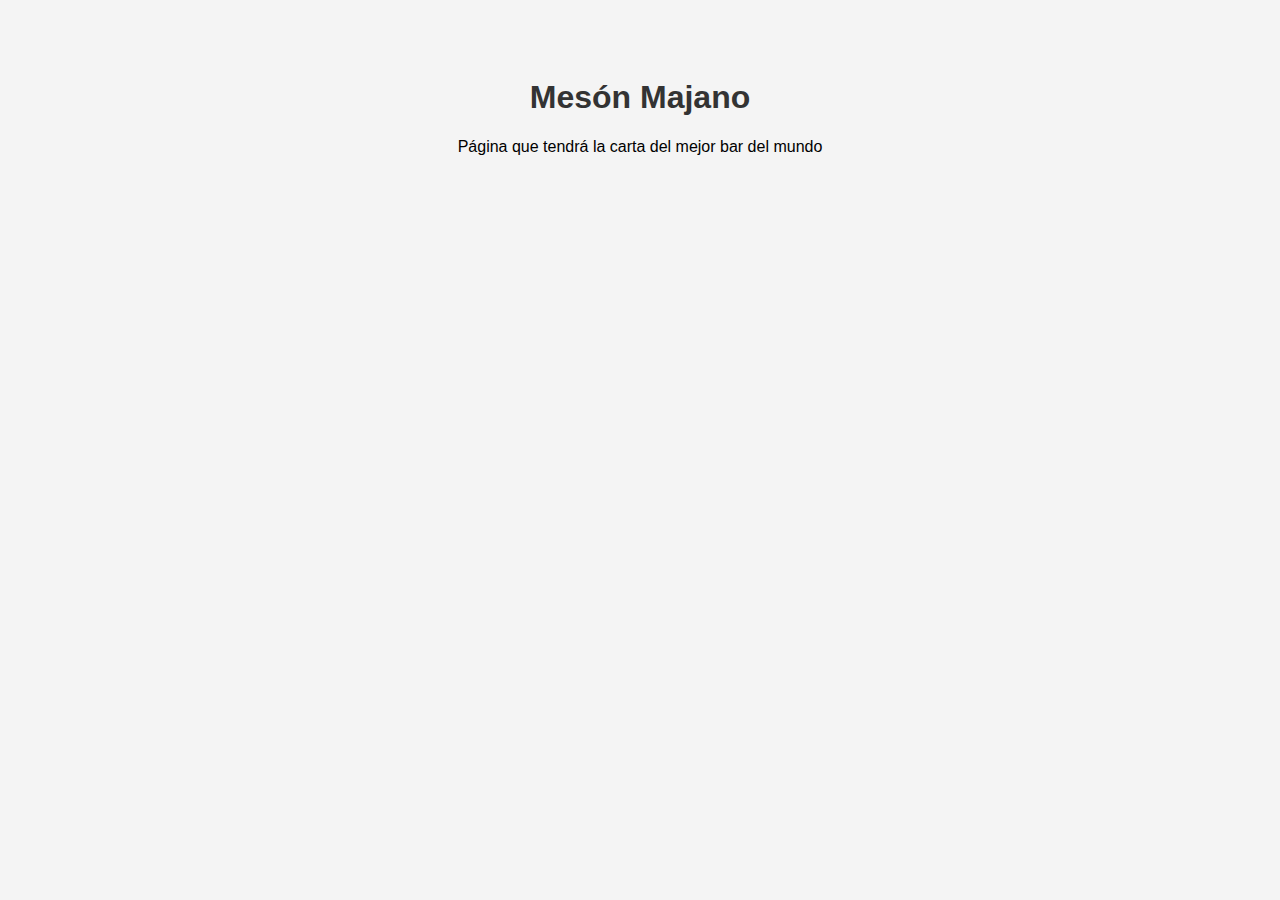
==== index.html @ a54485a3 "Create css file" ====
<!DOCTYPE html>
<html lang="es">
    <head>
        <meta charset="UTF-8">
        <meta name="viewport" content="width=device-width, initial-scale=1.0">
        <title>Carta Mesón Majano</title>
        <link rel="stylesheet" href="index.css">
    </head>
<body>
    <h1>Mesón Majano</h1>
    <p>Página que tendrá la carta del mejor bar del mundo</p>
</body>
</html>
---- index.css ----
body {
    font-family: Arial, sans-serif;
    text-align: center;
    padding: 50px;
    background-color: #f4f4f4;
}

h1 {
    color: #333;
}
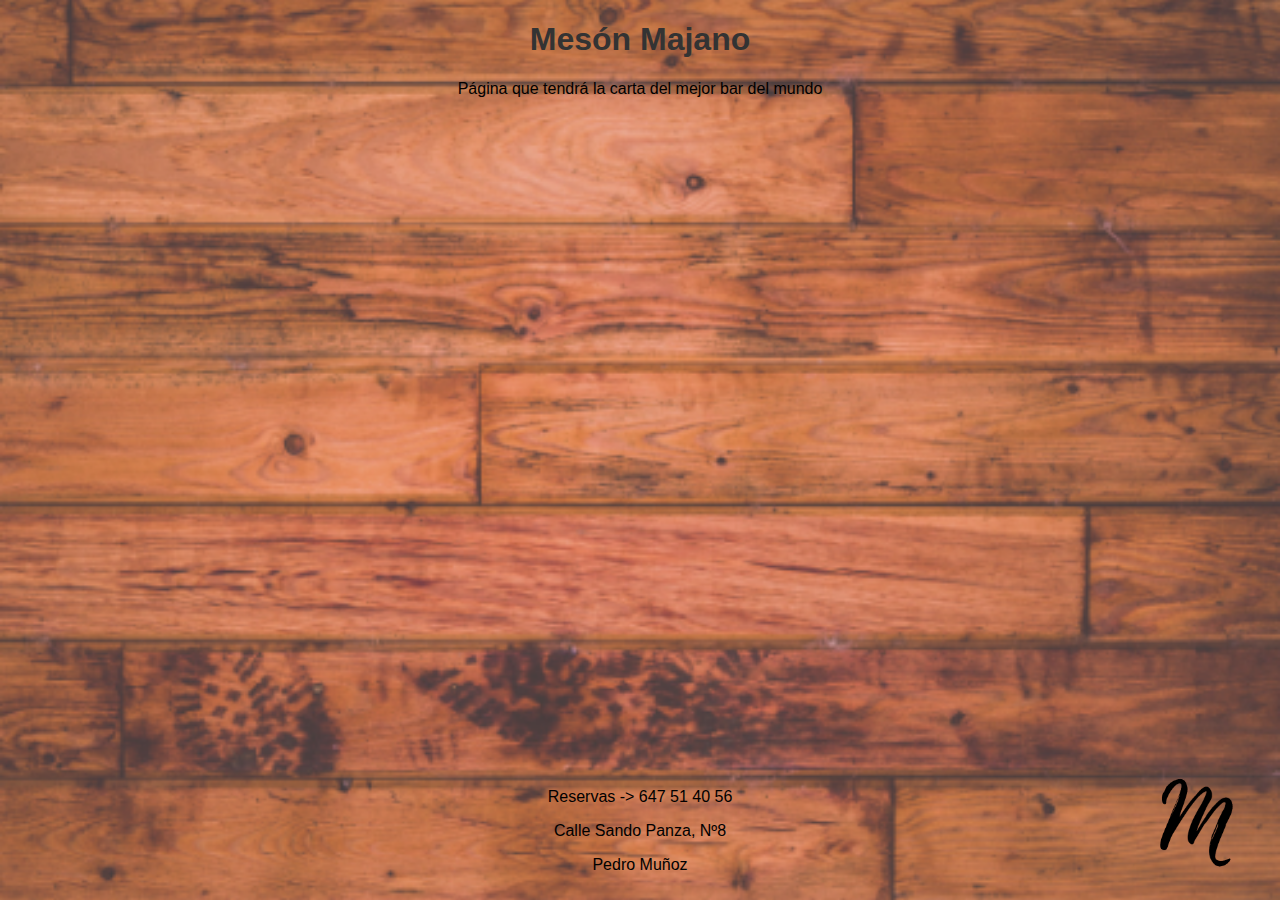
==== commit 819800c0: "Add footer" ====
--- a/index.html
+++ b/index.html
@@ -6,8 +6,16 @@
         <title>Carta Mesón Majano</title>
         <link rel="stylesheet" href="index.css">
     </head>
-<body>
-    <h1>Mesón Majano</h1>
-    <p>Página que tendrá la carta del mejor bar del mundo</p>
-</body>
+    <body>
+        <div class="main-content">
+            <h1>Mesón Majano</h1>
+            <p>Página que tendrá la carta del mejor bar del mundo</p>
+        </div>
+    </body>
+    <footer>
+        <p>Reservas -> 647 51 40 56</p>
+        <p>Calle Sando Panza, Nº8</p>
+        <p>Pedro Muñoz</p>
+        <img class="logoLetra" src="resources\letraMajano.png" alt="Logo Majano">
+    </footer>
 </html>
--- a/index.css
+++ b/index.css
@@ -1,10 +1,39 @@
+html, body {
+    height: 100%;
+    margin: 0;
+}
+
+.main-content {
+    flex: 1;
+}
+
 body {
-    font-family: Arial, sans-serif;
+    font-family: Verdana, Geneva, Tahoma, sans-serif;
     text-align: center;
-    padding: 50px;
-    background-color: #f4f4f4;
+    background-image: url('resources/fondoMajano.png');
+    background-size: cover;
+    background-position: center;
+    background-repeat: no-repeat;
+    display: flex;
+    flex-direction: column;
 }
 
 h1 {
     color: #333;
 }
+
+footer {
+    color: black;
+    padding: 10px;
+    text-align: center;
+    margin-top: auto;
+    position: relative;
+}
+
+footer .logoLetra {
+    position: absolute;
+    bottom: 0px;
+    right: 0px;
+    width: 13%;
+    height: auto;
+}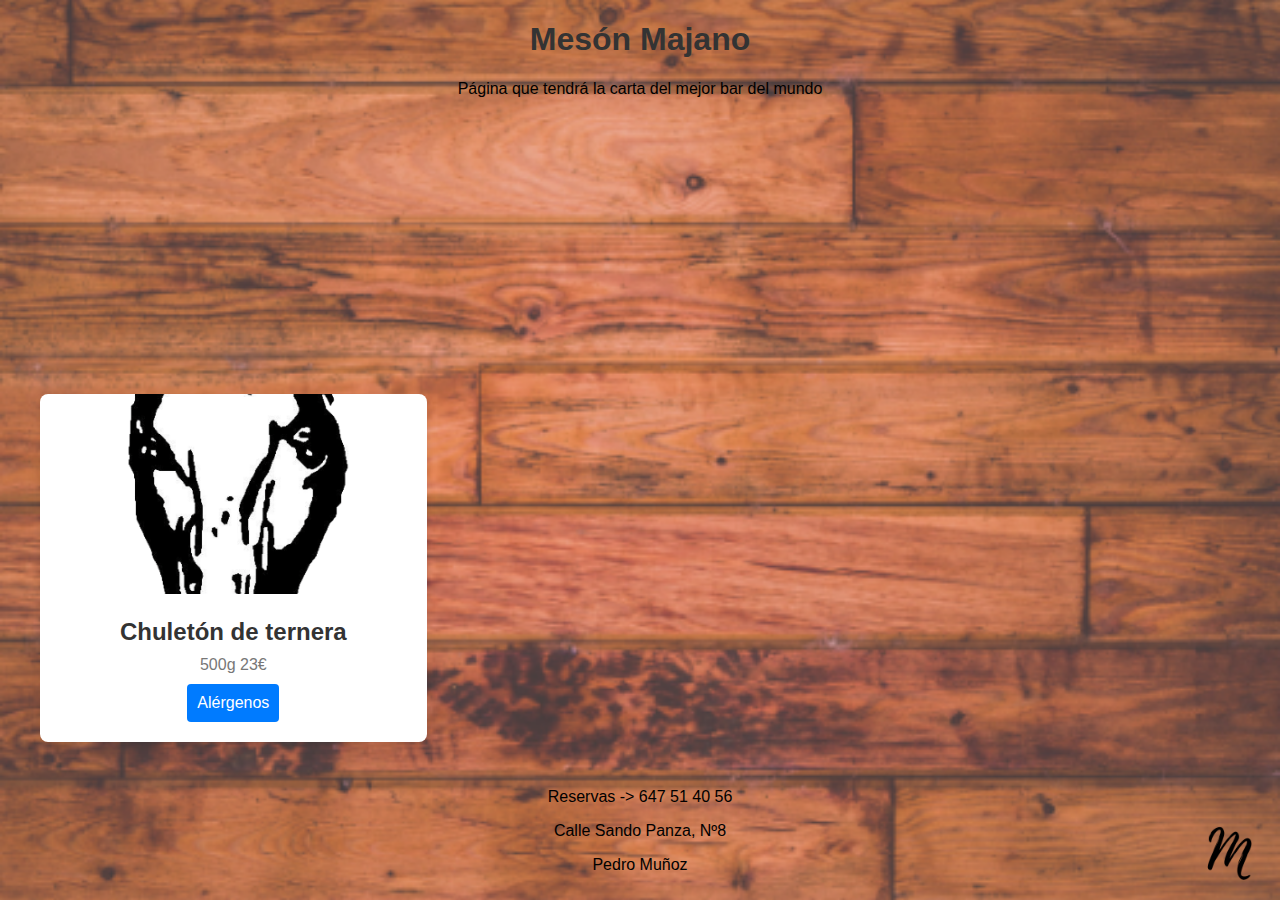
==== commit fafdc0e3: "Add card content" ====
--- a/index.html
+++ b/index.html
@@ -11,11 +11,24 @@
             <h1>Mesón Majano</h1>
             <p>Página que tendrá la carta del mejor bar del mundo</p>
         </div>
+        <div class="card-container">
+            <div class="card">
+                <img src="resources/mulaMajano.png" alt="Imagen 1" class="card-img">
+                <div class="card-content">
+                    <h3>Chuletón de ternera</h3>
+                    <p>500g 23€</p>
+                    <button class="card-btn" onclick="verAlergenos(1)">Alérgenos</button>
+                </div>
+            </div>
+        </div>
+
+        <footer>
+            <p>Reservas -> 647 51 40 56</p>
+            <p>Calle Sando Panza, Nº8</p>
+            <p>Pedro Muñoz</p>
+            <img class="logoLetra" src="resources/letraMajano.png" alt="Logo Majano">
+        </footer>
+
+        <script src="index.js"></script>
     </body>
-    <footer>
-        <p>Reservas -> 647 51 40 56</p>
-        <p>Calle Sando Panza, Nº8</p>
-        <p>Pedro Muñoz</p>
-        <img class="logoLetra" src="resources\letraMajano.png" alt="Logo Majano">
-    </footer>
 </html>
--- a/index.css
+++ b/index.css
@@ -22,6 +22,65 @@
     color: #333;
 }
 
+.card-container {
+    display: grid;
+    grid-template-columns: repeat(auto-fill, minmax(300px, 1fr));
+    gap: 20px;
+    padding: 20px;
+    width: 100%;
+    max-width: 1200px;
+    margin: 0 auto;
+}
+
+.card {
+    background-color: white;
+    border-radius: 8px;
+    box-shadow: 0 4px 8px rgba(0, 0, 0, 0.1);
+    overflow: hidden;
+    transition: transform 0.3s ease;
+}
+
+.card-img {
+    width: 100%;
+    height: 200px;
+    object-fit: cover;
+}
+
+.card-content {
+    padding: 20px;
+}
+
+.card-content h3 {
+    margin: 0;
+    font-size: 1.5em;
+    color: #333;
+}
+
+.card-content p {
+    font-size: 1em;
+    color: #777;
+    margin: 10px 0;
+}
+
+.card-btn {
+    background-color: #007BFF;
+    color: white;
+    padding: 10px;
+    border: none;
+    border-radius: 4px;
+    cursor: pointer;
+    font-size: 1em;
+    transition: background-color 0.3s;
+}
+
+.card-btn:hover {
+    background-color: #0056b3;
+}
+
+.card:hover {
+    transform: translateY(-10px);
+}
+
 footer {
     color: black;
     padding: 10px;
@@ -34,6 +93,6 @@
     position: absolute;
     bottom: 0px;
     right: 0px;
-    width: 13%;
+    width: 100px;
     height: auto;
 }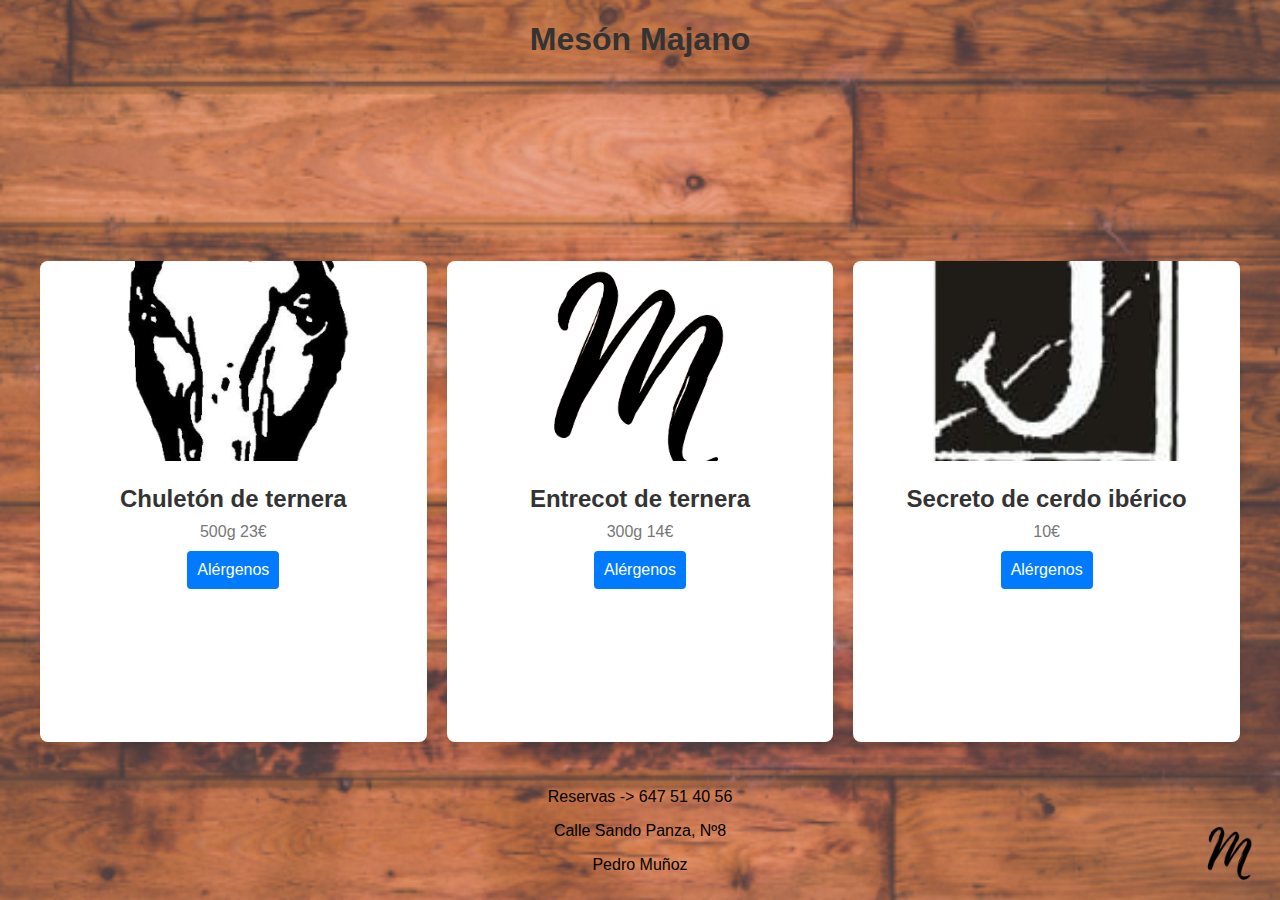
==== commit 852e2c67: "Test card mode" ====
--- a/index.html
+++ b/index.html
@@ -9,7 +9,6 @@
     <body>
         <div class="main-content">
             <h1>Mesón Majano</h1>
-            <p>Página que tendrá la carta del mejor bar del mundo</p>
         </div>
         <div class="card-container">
             <div class="card">
@@ -20,15 +19,29 @@
                     <button class="card-btn" onclick="verAlergenos(1)">Alérgenos</button>
                 </div>
             </div>
+            <div class="card">
+                <img src="resources/letraMajano.png" alt="Imagen 1" class="card-img">
+                <div class="card-content">
+                    <h3>Entrecot de ternera</h3>
+                    <p>300g 14€</p>
+                    <button class="card-btn" onclick="verAlergenos(2)">Alérgenos</button>
+                </div>
+            </div>
+            <div class="card">
+                <img src="resources/letrasMajano.png" alt="Imagen 1" class="card-img">
+                <div class="card-content">
+                    <h3>Secreto de cerdo ibérico</h3>
+                    <p>10€</p>
+                    <button class="card-btn" onclick="verAlergenos(3)">Alérgenos</button>
+                </div>
+            </div>
         </div>
-
         <footer>
             <p>Reservas -> 647 51 40 56</p>
             <p>Calle Sando Panza, Nº8</p>
             <p>Pedro Muñoz</p>
             <img class="logoLetra" src="resources/letraMajano.png" alt="Logo Majano">
         </footer>
-
         <script src="index.js"></script>
     </body>
 </html>
--- a/index.css
+++ b/index.css
@@ -30,6 +30,7 @@
     width: 100%;
     max-width: 1200px;
     margin: 0 auto;
+    flex: 2;
 }
 
 .card {
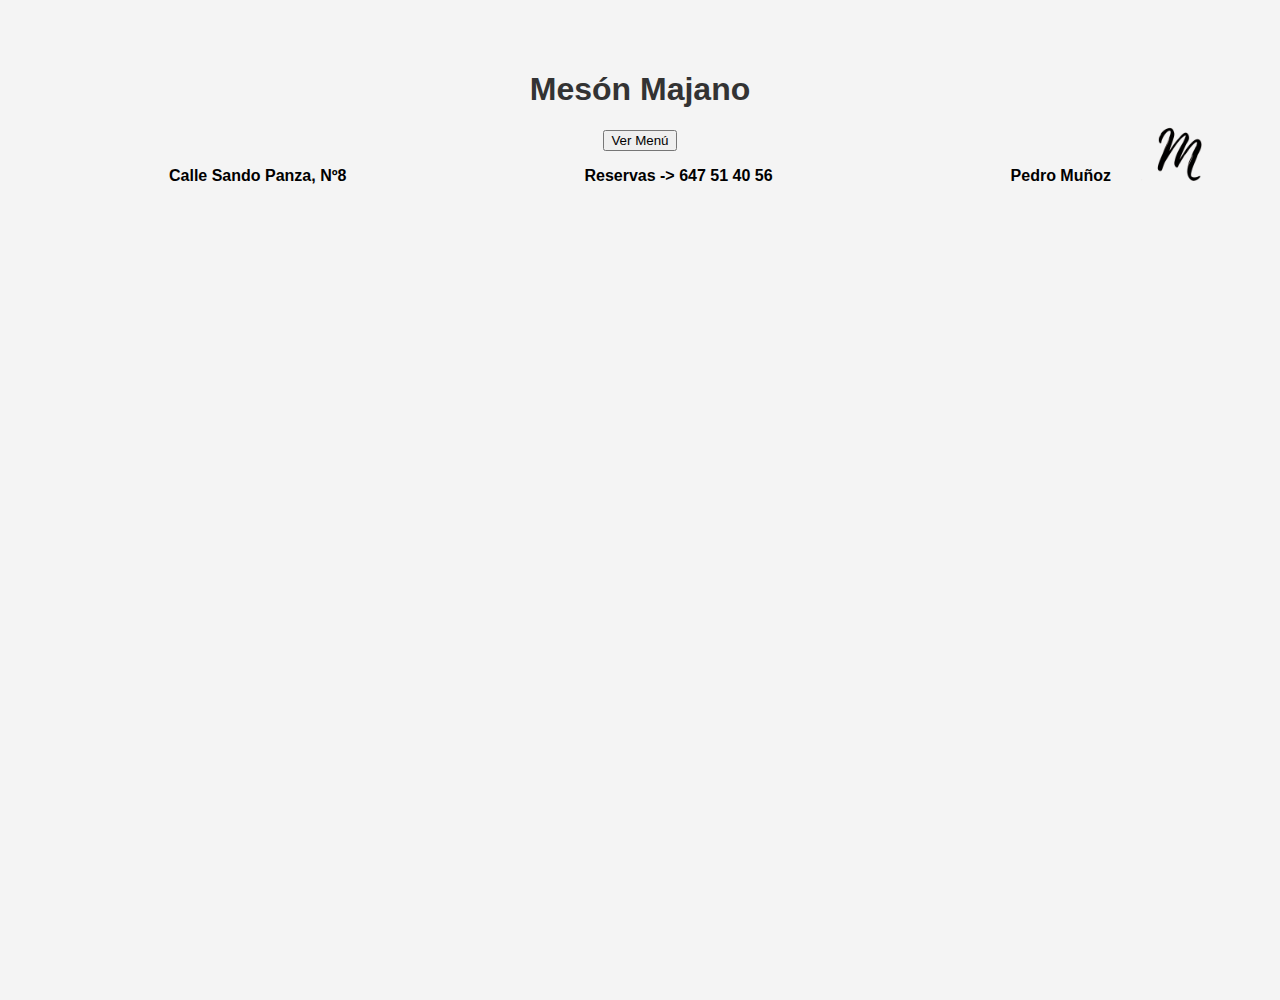
==== commit cc240d17: "Plantilla base 1" ====
--- a/index.html
+++ b/index.html
@@ -10,35 +10,10 @@
         <div class="main-content">
             <h1>Mesón Majano</h1>
         </div>
-        <div class="card-container">
-            <div class="card">
-                <img src="resources/mulaMajano.png" alt="Imagen 1" class="card-img">
-                <div class="card-content">
-                    <h3>Chuletón de ternera</h3>
-                    <p>500g 23€</p>
-                    <button class="card-btn" onclick="verAlergenos(1)">Alérgenos</button>
-                </div>
-            </div>
-            <div class="card">
-                <img src="resources/letraMajano.png" alt="Imagen 1" class="card-img">
-                <div class="card-content">
-                    <h3>Entrecot de ternera</h3>
-                    <p>300g 14€</p>
-                    <button class="card-btn" onclick="verAlergenos(2)">Alérgenos</button>
-                </div>
-            </div>
-            <div class="card">
-                <img src="resources/letrasMajano.png" alt="Imagen 1" class="card-img">
-                <div class="card-content">
-                    <h3>Secreto de cerdo ibérico</h3>
-                    <p>10€</p>
-                    <button class="card-btn" onclick="verAlergenos(3)">Alérgenos</button>
-                </div>
-            </div>
-        </div>
+        <button onclick="cargarMenu()">Ver Menú</button>
         <footer>
+            <p>Calle Sando Panza, Nº8</p>
             <p>Reservas -> 647 51 40 56</p>
-            <p>Calle Sando Panza, Nº8</p>
             <p>Pedro Muñoz</p>
             <img class="logoLetra" src="resources/letraMajano.png" alt="Logo Majano">
         </footer>
--- a/index.css
+++ b/index.css
@@ -1,6 +1,7 @@
 html, body {
     height: 100%;
     margin: 0;
+    font-family: Verdana, Geneva, Tahoma, sans-serif;
 }
 
 .main-content {
@@ -8,86 +9,22 @@
 }
 
 body {
-    font-family: Verdana, Geneva, Tahoma, sans-serif;
     text-align: center;
-    background-image: url('resources/fondoMajano.png');
-    background-size: cover;
-    background-position: center;
-    background-repeat: no-repeat;
-    display: flex;
-    flex-direction: column;
+    padding: 50px;
+    background-color: #f4f4f4;
 }
 
 h1 {
     color: #333;
 }
 
-.card-container {
-    display: grid;
-    grid-template-columns: repeat(auto-fill, minmax(300px, 1fr));
-    gap: 20px;
-    padding: 20px;
-    width: 100%;
-    max-width: 1200px;
-    margin: 0 auto;
-    flex: 2;
-}
-
-.card {
-    background-color: white;
-    border-radius: 8px;
-    box-shadow: 0 4px 8px rgba(0, 0, 0, 0.1);
-    overflow: hidden;
-    transition: transform 0.3s ease;
-}
-
-.card-img {
-    width: 100%;
-    height: 200px;
-    object-fit: cover;
-}
-
-.card-content {
-    padding: 20px;
-}
-
-.card-content h3 {
-    margin: 0;
-    font-size: 1.5em;
-    color: #333;
-}
-
-.card-content p {
-    font-size: 1em;
-    color: #777;
-    margin: 10px 0;
-}
-
-.card-btn {
-    background-color: #007BFF;
-    color: white;
-    padding: 10px;
-    border: none;
-    border-radius: 4px;
-    cursor: pointer;
-    font-size: 1em;
-    transition: background-color 0.3s;
-}
-
-.card-btn:hover {
-    background-color: #0056b3;
-}
-
-.card:hover {
-    transform: translateY(-10px);
-}
-
 footer {
+    display: flex;
     color: black;
-    padding: 10px;
-    text-align: center;
+    font-weight: bold;
     margin-top: auto;
     position: relative;
+    justify-content: space-around;
 }
 
 footer .logoLetra {
@@ -96,4 +33,4 @@
     right: 0px;
     width: 100px;
     height: auto;
-}+}
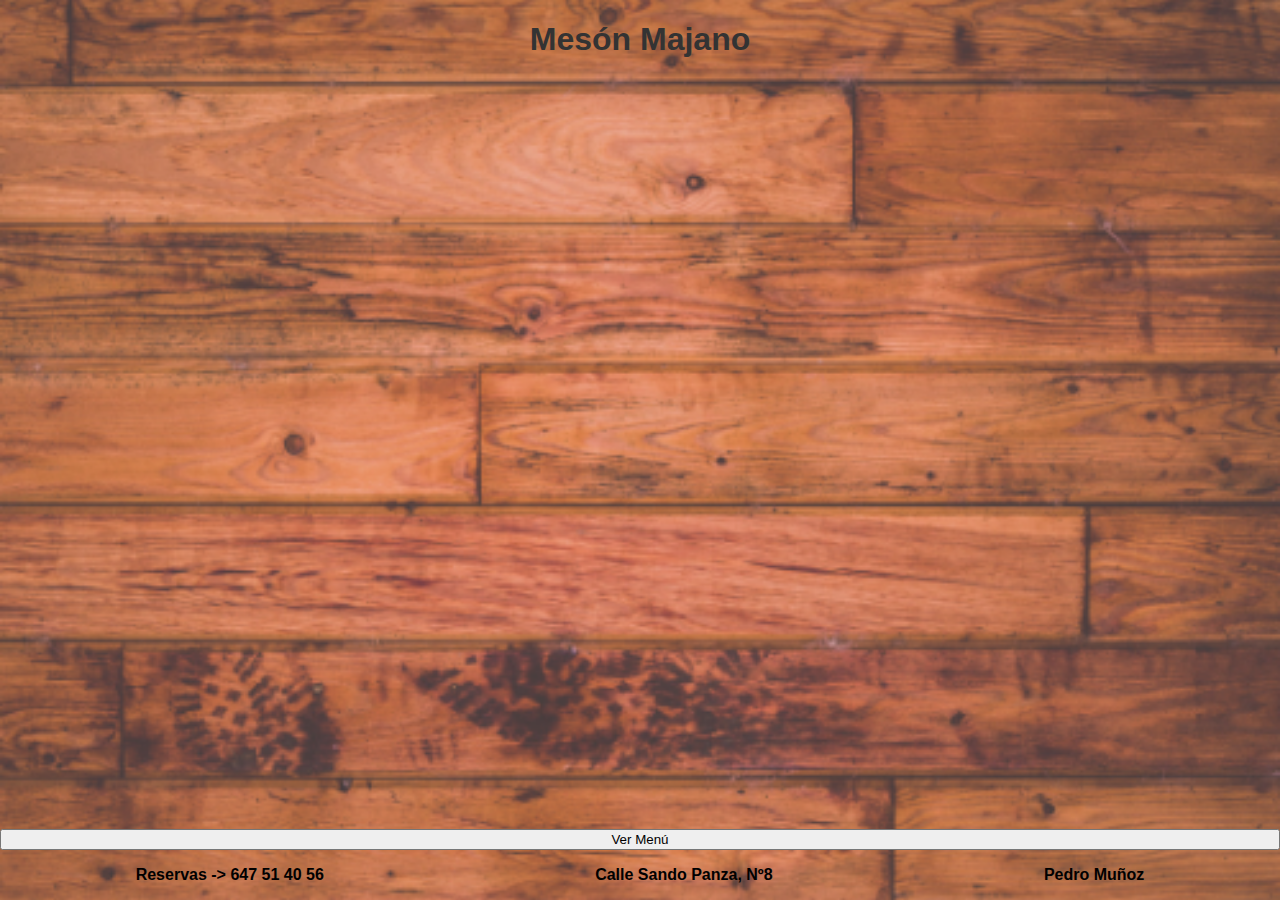
==== commit f7cf861e: "Create one footer for all web" ====
--- a/index.html
+++ b/index.html
@@ -11,12 +11,8 @@
             <h1>Mesón Majano</h1>
         </div>
         <button onclick="cargarMenu()">Ver Menú</button>
-        <footer>
-            <p>Calle Sando Panza, Nº8</p>
-            <p>Reservas -> 647 51 40 56</p>
-            <p>Pedro Muñoz</p>
-            <img class="logoLetra" src="resources/letraMajano.png" alt="Logo Majano">
-        </footer>
+        <div id="footer-container"></div>
         <script src="index.js"></script>
+        <script src="footer/footer.js"></script>
     </body>
 </html>
--- a/index.css
+++ b/index.css
@@ -10,8 +10,12 @@
 
 body {
     text-align: center;
-    padding: 50px;
-    background-color: #f4f4f4;
+    background-image: url('resources/fondoMajano.png');
+    background-size: cover;
+    background-position: center;
+    background-repeat: no-repeat;
+    display: flex;
+    flex-direction: column;
 }
 
 h1 {
@@ -26,11 +30,3 @@
     position: relative;
     justify-content: space-around;
 }
-
-footer .logoLetra {
-    position: absolute;
-    bottom: 0px;
-    right: 0px;
-    width: 100px;
-    height: auto;
-}
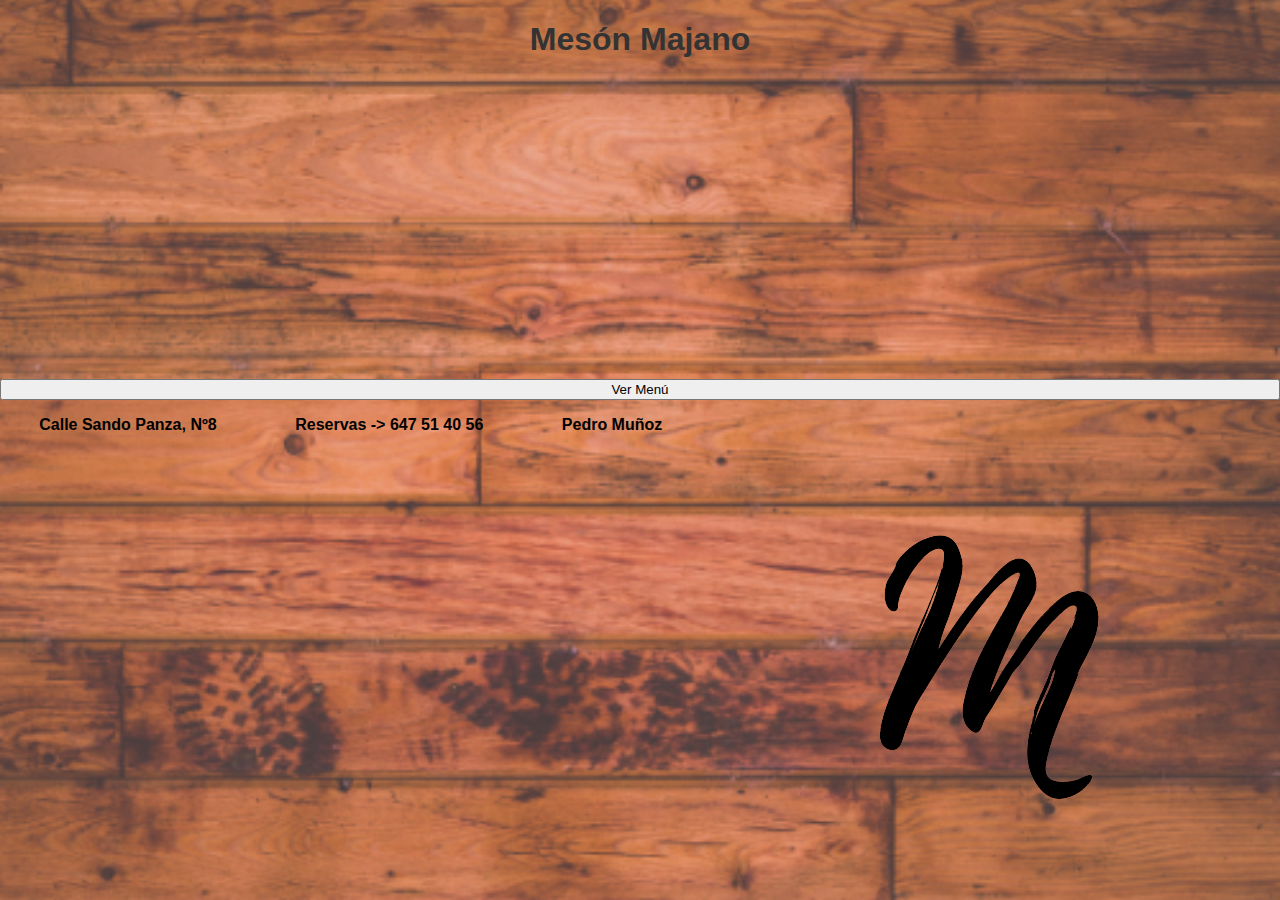
==== commit b61b0da0: "Css clean" ====
--- a/index.html
+++ b/index.html
@@ -5,14 +5,19 @@
         <meta name="viewport" content="width=device-width, initial-scale=1.0">
         <title>Carta Mesón Majano</title>
         <link rel="stylesheet" href="index.css">
+        <link rel="stylesheet" href="../footer/footer.css">
     </head>
     <body>
         <div class="main-content">
             <h1>Mesón Majano</h1>
         </div>
         <button onclick="cargarMenu()">Ver Menú</button>
-        <div id="footer-container"></div>
+        <footer>
+            <p>Calle Sando Panza, Nº8</p>
+            <p>Reservas -> 647 51 40 56</p>
+            <p>Pedro Muñoz</p>
+            <img class="logoLetra" src="resources/letraMajano.png" alt="Logo Majano">
+        </footer>
         <script src="index.js"></script>
-        <script src="footer/footer.js"></script>
     </body>
 </html>
--- a/index.css
+++ b/index.css
@@ -21,12 +21,3 @@
 h1 {
     color: #333;
 }
-
-footer {
-    display: flex;
-    color: black;
-    font-weight: bold;
-    margin-top: auto;
-    position: relative;
-    justify-content: space-around;
-}
--- a/footer/footer.css
+++ b/footer/footer.css
@@ -0,0 +1,8 @@
+footer {
+    display: flex;
+    color: black;
+    font-weight: bold;
+    margin-top: auto;
+    position: relative;
+    justify-content: space-around;
+}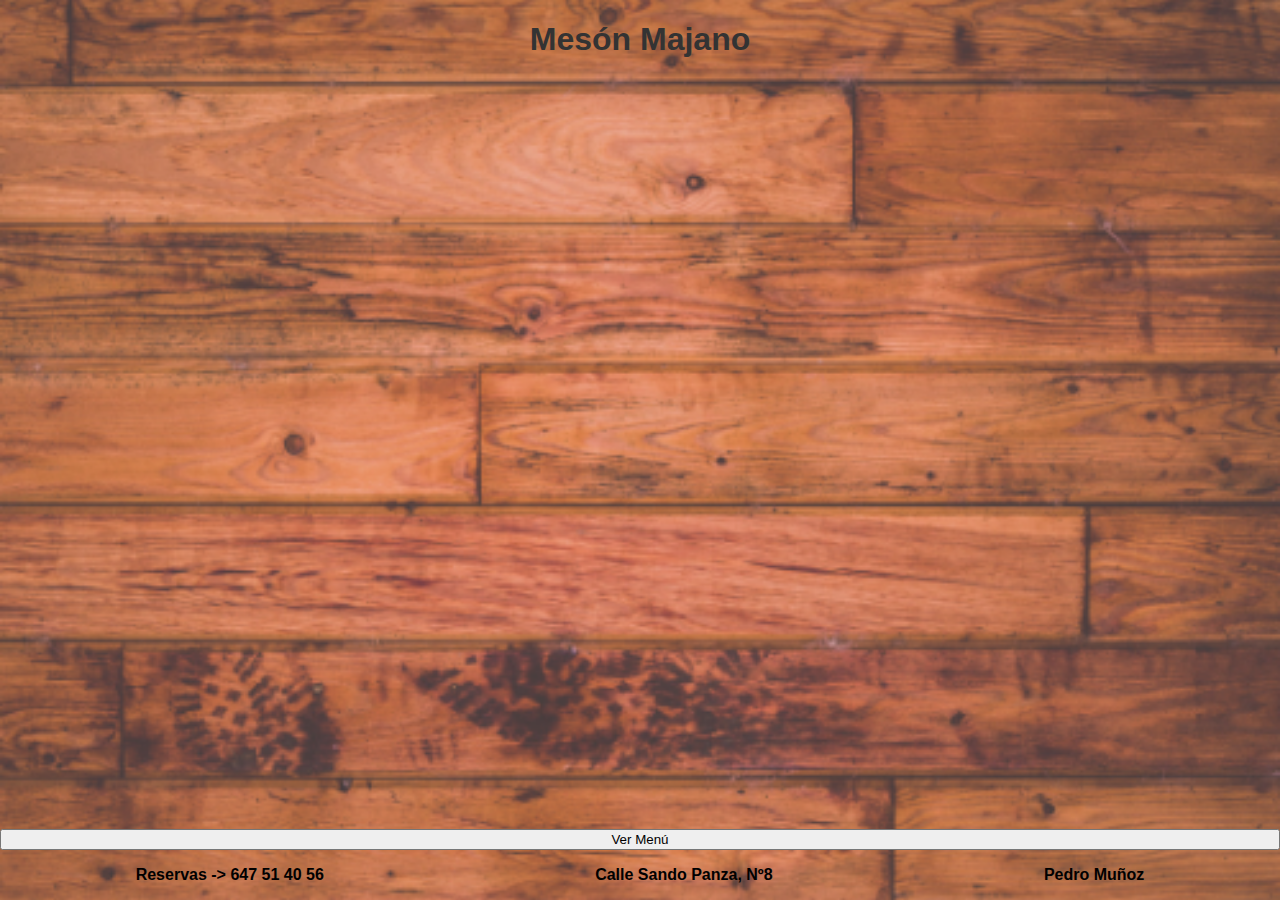
==== commit 0e38e69d: "Merge branch 'main' of https://github.com/Csar03/Majano" ====
--- a/index.html
+++ b/index.html
@@ -12,12 +12,8 @@
             <h1>Mesón Majano</h1>
         </div>
         <button onclick="cargarMenu()">Ver Menú</button>
-        <footer>
-            <p>Calle Sando Panza, Nº8</p>
-            <p>Reservas -> 647 51 40 56</p>
-            <p>Pedro Muñoz</p>
-            <img class="logoLetra" src="resources/letraMajano.png" alt="Logo Majano">
-        </footer>
+        <div id="footer-container"></div>
         <script src="index.js"></script>
+        <script src="footer/footer.js"></script>
     </body>
 </html>
